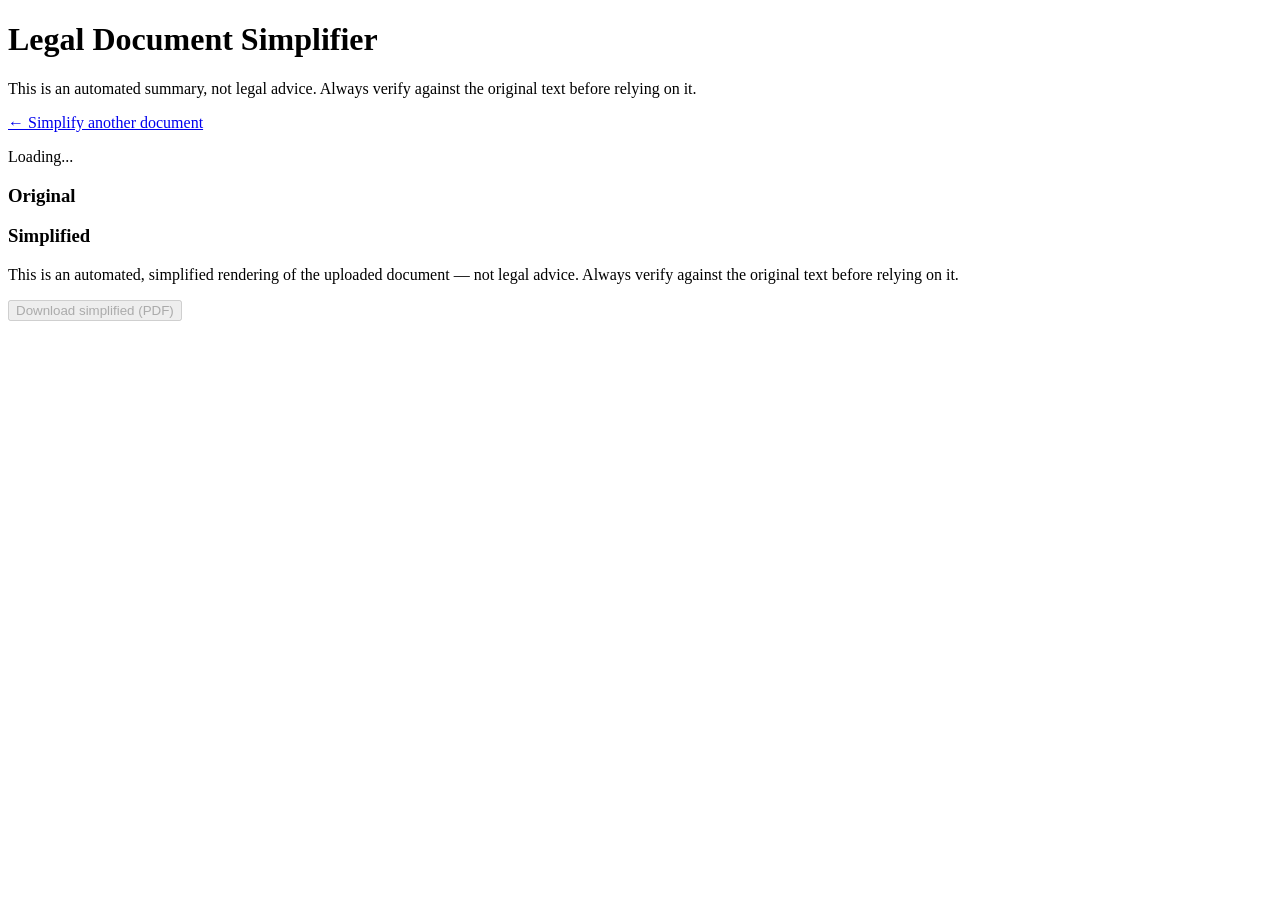
==== frontend/result.html @ 75fca976 "Restyle frontend (Harbor haze palette) and rework results flow - Re-theme CSS variables to the Harbo" ====
<!DOCTYPE html>
<html lang="en">
<head>
  <meta charset="UTF-8" />
  <meta name="viewport" content="width=device-width, initial-scale=1.0" />
  <title>Legal Document Simplifier — Result</title>
  <link rel="stylesheet" href="/style.css" />
</head>
<body>
  <header>
    <h1>Legal Document Simplifier</h1>
    <p class="disclaimer">This is an automated summary, not legal advice. Always verify against the original text before relying on it.</p>
  </header>

  <main>
    <p class="back-link"><a href="/">&larr; Simplify another document</a></p>
    <p id="status">Loading...</p>

    <div class="doc-columns">
      <div class="doc-pane doc-pane--original">
        <h3>Original</h3>
        <div id="original-doc"></div>
      </div>
      <div class="doc-pane doc-pane--simplified">
        <h3 id="simplified-heading">Simplified</h3>
        <p class="print-only" id="print-disclaimer">This is an automated, simplified rendering of the uploaded document — not legal advice. Always verify against the original text before relying on it.</p>
        <div id="simplified-doc"></div>
        <button type="button" id="download-btn" disabled>Download simplified (PDF)</button>
      </div>
    </div>
  </main>

  <script src="/result.js"></script>
</body>
</html>
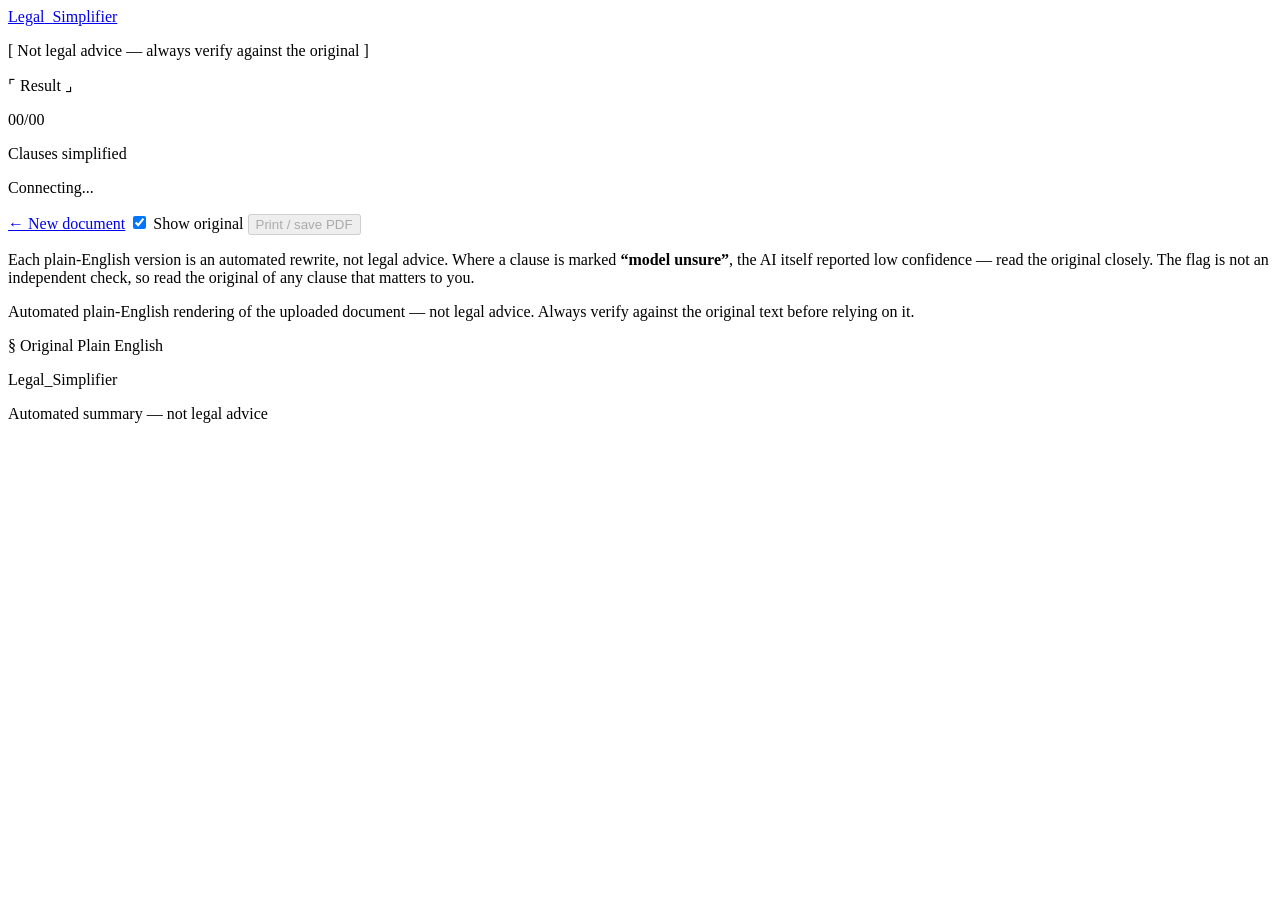
==== commit f157e924: "Fix translation crash and rebuild the frontend Translation: concurrent first requests each loaded th" ====
--- a/frontend/result.html
+++ b/frontend/result.html
@@ -3,33 +3,57 @@
 <head>
   <meta charset="UTF-8" />
   <meta name="viewport" content="width=device-width, initial-scale=1.0" />
-  <title>Legal Document Simplifier — Result</title>
+  <title>Simplified Contract</title>
+  <link rel="preconnect" href="https://fonts.googleapis.com" />
+  <link rel="preconnect" href="https://fonts.gstatic.com" crossorigin />
+  <link rel="stylesheet" href="https://fonts.googleapis.com/css2?family=Doto:wght@900&family=Space+Mono:wght@400;700&display=swap" />
+  <link rel="stylesheet" href="https://api.fontshare.com/v2/css?f[]=switzer@400,500,600&display=swap" />
   <link rel="stylesheet" href="/style.css" />
 </head>
 <body>
-  <header>
-    <h1>Legal Document Simplifier</h1>
-    <p class="disclaimer">This is an automated summary, not legal advice. Always verify against the original text before relying on it.</p>
+  <header class="topbar">
+    <a class="brand" href="/">Legal<span>_</span>Simplifier</a>
+    <p class="topbar-note">[ Not legal advice<span class="long"> &mdash; always verify against the original</span> ]</p>
   </header>
 
   <main>
-    <p class="back-link"><a href="/">&larr; Simplify another document</a></p>
-    <p id="status">Loading...</p>
+    <section class="run-head">
+      <div>
+        <p class="eyebrow mono">&#8988; Result <span id="lang-label"></span> &#8991;</p>
+        <p class="counter" aria-hidden="true"><span id="count-done">00</span><span class="counter-sep">/</span><span id="count-total">00</span></p>
+        <p class="counter-label mono">Clauses simplified</p>
+      </div>
+      <div class="run-meta">
+        <p id="status" class="status mono" role="status" aria-live="polite">Connecting...</p>
+        <div class="progress" aria-hidden="true"><span id="progress-bar"></span></div>
+      </div>
+    </section>
 
-    <div class="doc-columns">
-      <div class="doc-pane doc-pane--original">
-        <h3>Original</h3>
-        <div id="original-doc"></div>
-      </div>
-      <div class="doc-pane doc-pane--simplified">
-        <h3 id="simplified-heading">Simplified</h3>
-        <p class="print-only" id="print-disclaimer">This is an automated, simplified rendering of the uploaded document — not legal advice. Always verify against the original text before relying on it.</p>
-        <div id="simplified-doc"></div>
-        <button type="button" id="download-btn" disabled>Download simplified (PDF)</button>
+    <div class="toolbar">
+      <a href="/" class="btn btn-ghost"><span aria-hidden="true">&larr;</span> New document</a>
+      <label class="toggle mono"><input type="checkbox" id="show-original" checked /> Show original</label>
+      <span class="spacer"></span>
+      <button type="button" class="btn" id="print-btn" disabled>Print / save PDF</button>
+    </div>
+
+    <p class="notice">Each plain-English version is an automated rewrite, not legal advice. Where a clause is marked <strong>&ldquo;model unsure&rdquo;</strong>, the AI itself reported low confidence &mdash; read the original closely. The flag is not an independent check, so read the original of any clause that matters to you.</p>
+
+    <p class="print-only">Automated plain-English rendering of the uploaded document &mdash; not legal advice. Always verify against the original text before relying on it.</p>
+
+    <div id="clauses">
+      <div class="clause-head mono" aria-hidden="true">
+        <span>&sect;</span>
+        <span class="head-original">Original</span>
+        <span>Plain English</span>
       </div>
     </div>
   </main>
 
+  <footer class="site-footer mono">
+    <p>Legal_Simplifier</p>
+    <p>Automated summary &mdash; not legal advice</p>
+  </footer>
+
   <script src="/result.js"></script>
 </body>
 </html>
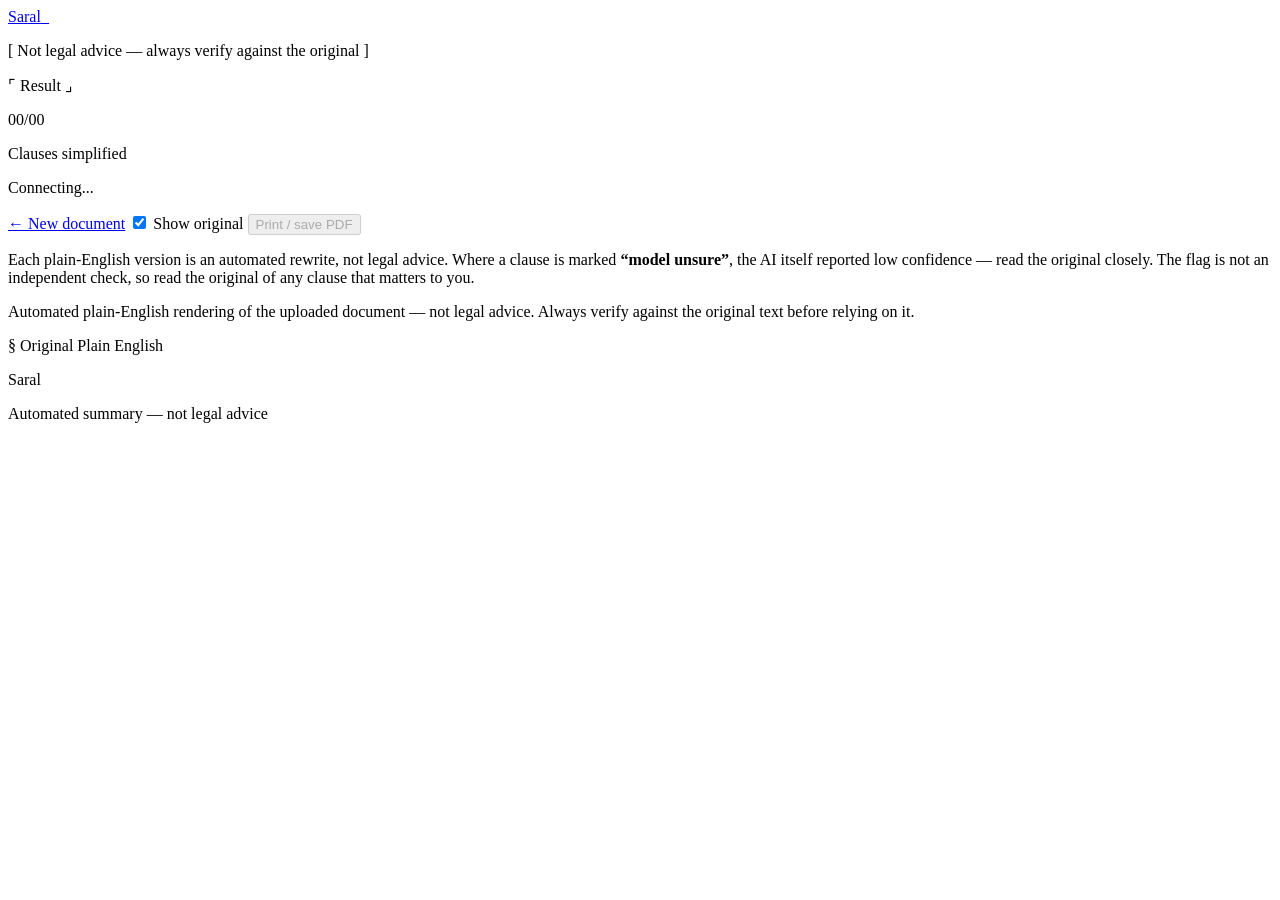
==== commit 7d9da59c: "Rename the project to Saral The top bar reads "Saral_", the footer "Saral", the page titles "Saral —" ====
--- a/frontend/result.html
+++ b/frontend/result.html
@@ -3,7 +3,7 @@
 <head>
   <meta charset="UTF-8" />
   <meta name="viewport" content="width=device-width, initial-scale=1.0" />
-  <title>Simplified Contract</title>
+  <title>Saral — simplified contract</title>
   <link rel="preconnect" href="https://fonts.googleapis.com" />
   <link rel="preconnect" href="https://fonts.gstatic.com" crossorigin />
   <link rel="stylesheet" href="https://fonts.googleapis.com/css2?family=Doto:wght@900&family=Space+Mono:wght@400;700&display=swap" />
@@ -12,7 +12,7 @@
 </head>
 <body>
   <header class="topbar">
-    <a class="brand" href="/">Legal<span>_</span>Simplifier</a>
+    <a class="brand" href="/">Saral<span>_</span></a>
     <p class="topbar-note">[ Not legal advice<span class="long"> &mdash; always verify against the original</span> ]</p>
   </header>
 
@@ -36,6 +36,7 @@
       <button type="button" class="btn" id="print-btn" disabled>Print / save PDF</button>
     </div>
 
+    <p id="reader-note" class="reader-note mono" hidden></p>
     <p class="notice">Each plain-English version is an automated rewrite, not legal advice. Where a clause is marked <strong>&ldquo;model unsure&rdquo;</strong>, the AI itself reported low confidence &mdash; read the original closely. The flag is not an independent check, so read the original of any clause that matters to you.</p>
 
     <p class="print-only">Automated plain-English rendering of the uploaded document &mdash; not legal advice. Always verify against the original text before relying on it.</p>
@@ -50,7 +51,7 @@
   </main>
 
   <footer class="site-footer mono">
-    <p>Legal_Simplifier</p>
+    <p>Saral</p>
     <p>Automated summary &mdash; not legal advice</p>
   </footer>
 
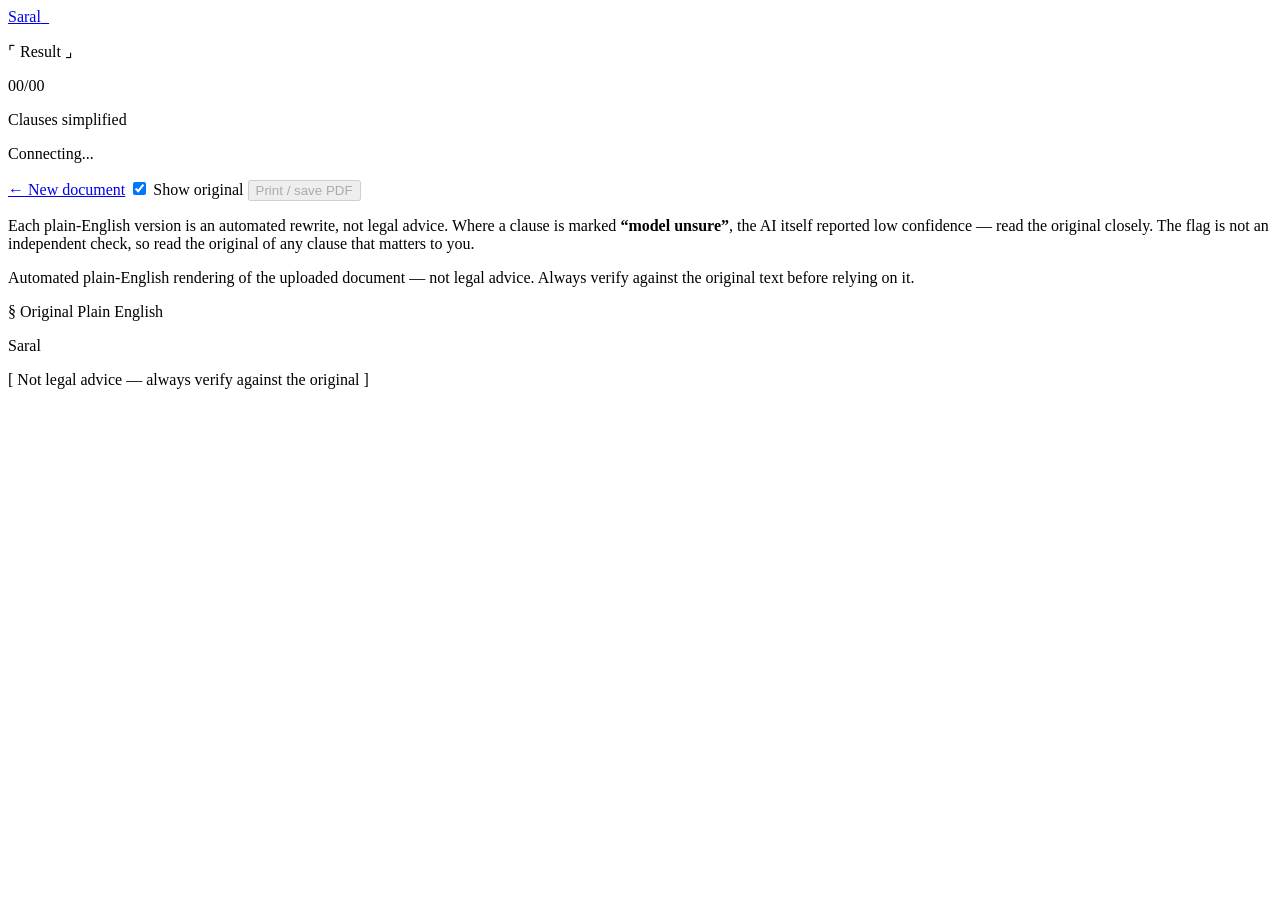
==== commit 3ea48789: "Result page: the disclaimer moves from the top bar to the footer Same as the home page: the top bar " ====
--- a/frontend/result.html
+++ b/frontend/result.html
@@ -13,7 +13,6 @@
 <body>
   <header class="topbar">
     <a class="brand" href="/">Saral<span>_</span></a>
-    <p class="topbar-note">[ Not legal advice<span class="long"> &mdash; always verify against the original</span> ]</p>
   </header>
 
   <main>
@@ -52,7 +51,7 @@
 
   <footer class="site-footer mono">
     <p>Saral</p>
-    <p>Automated summary &mdash; not legal advice</p>
+    <p class="footer-note">[ Not legal advice &mdash; always verify against the original ]</p>
   </footer>
 
   <script src="/result.js"></script>
